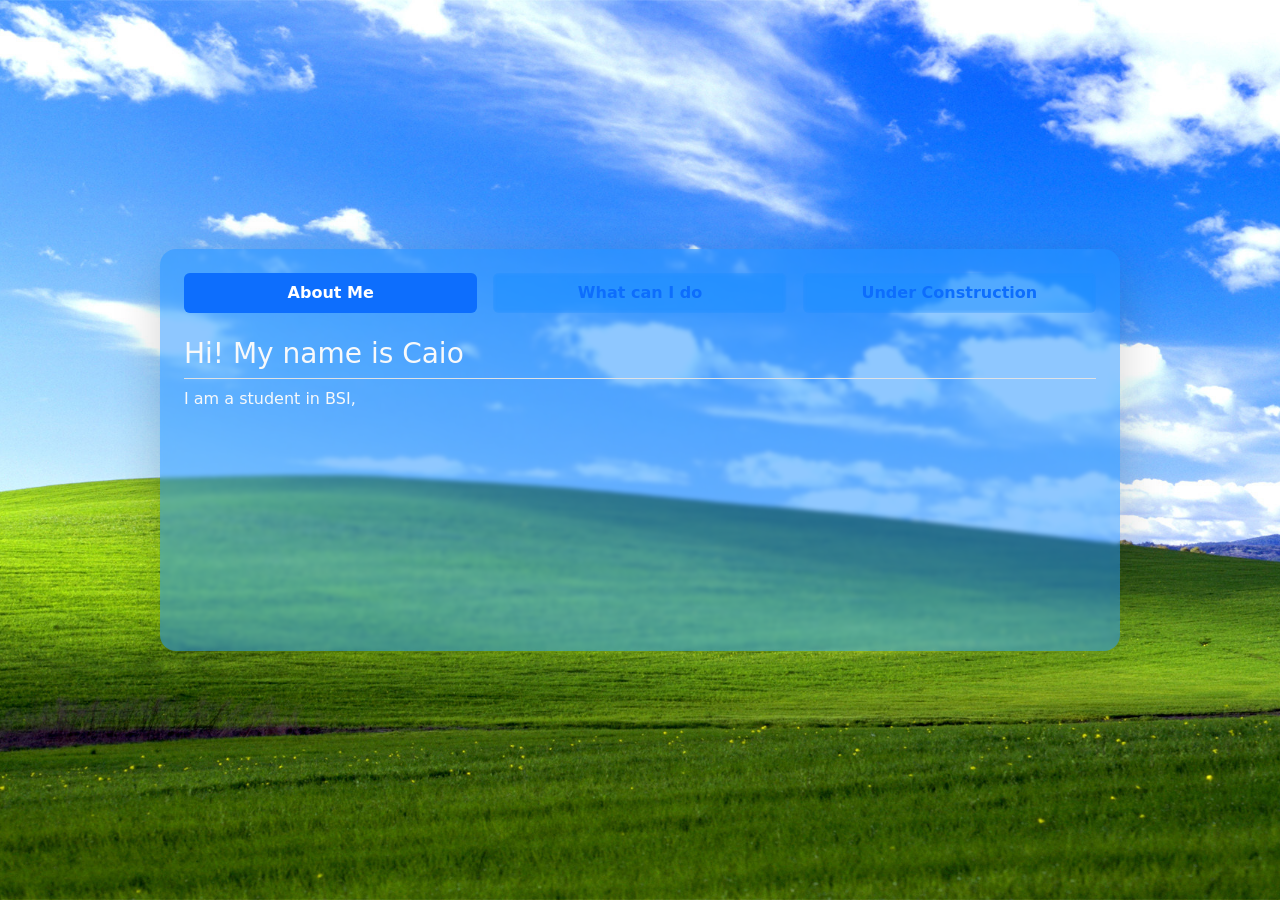
==== CVWebsite/index.html @ c32ebfb6 "Adding a lot of changes to the CV webpage" ====
<!DOCTYPE html>
<html lang="en">
<head>
    <meta charset="UTF-8">
    <meta name="viewport" content="width=device-width, initial-scale=1.0">
    
    <!-- Adding Bootstrap -->
    <!-- Link is for CSS and Script is for JS -->
    <link   href="https://cdn.jsdelivr.net/npm/bootstrap@5.3.8/dist/css/bootstrap.min.css" rel="stylesheet" integrity="sha384-sRIl4kxILFvY47J16cr9ZwB07vP4J8+LH7qKQnuqkuIAvNWLzeN8tE5YBujZqJLB" crossorigin="anonymous">
    <!-- Links style.css -->
    <link rel="stylesheet" href="style.css">
    <title>Caio Rangel CV</title>
</head>
<body>
    <!-- Here is the script for JS that the bootstrap requires -->
    <script src="https://cdn.jsdelivr.net/npm/bootstrap@5.3.8/dist/js/bootstrap.bundle.min.js" integrity="sha384-FKyoEForCGlyvwx9Hj09JcYn3nv7wiPVlz7YYwJrWVcXK/BmnVDxM+D2scQbITxI" crossorigin="anonymous"></script>

    <div class="d-flex justify-content-center align-items-center min-vh-100">

        <div class = "infoWindow w-75 p-4 rounded-4 shadow-lg text-center">

            <ul class="nav nav-pills row g-3 mb-4" id="pills-tab" role="tablist">

                <li class="col-md-4 nav-item" role="presentation">
                    <button class="aboutMe nav-link active fw-bold w-100 py-2" id="aboutTab" data-bs-toggle="pill" data-bs-target="#aboutContent" type="button" role="tab">
                        About Me
                    </button>
                </li>

                <li class="col-md-4 nav-item" role="presentation">
                    <button class="whatCanIDo nav-link fw-bold w-100 py-2 btn-light" id="whatCanIDoTab" data-bs-toggle="pill" data-bs-target="#whatCanIdoContent" type="button" role="tab">
                        What can I do
                    </button>
                </li>

                <li class="col-md-4 nav-item" role="presentation">
                    <button class="underConstruction nav-link fw-bold w-100 py-2 btn-light" id="underConstructionTab" data-bs-toggle="pill" data-bs-target="#underConstructioncontent" type="button" role="tab">
                        Under Construction
                    </button>
                </li>

            </ul>

            <div class="tab-content text-light text-start" id="pills-tabContent">

                <div class="tab-pane fade show active" id="aboutContent" role="tabpanel">
                    <h3 class="border-bottom pb-2">Hi! My name is Caio</h3>
                    <p>I am a student in BSI, </p>
                </div>

                <div class="tab-pane fade" id="whatCanIdoContent" role="tabpanel">
                    <h3 class="border-bottom pb-2">My Toolkit</h3>
                    <ul>
                        <li>Python & Django</li>
                        <li>HTML, CSS, JavaScript</li>
                        <li>Ubuntu & Terminal Customization</li>
                    </ul>
                </div>

                <div class = "tab-pane fade d-flex justify-content-center" id="underConstructioncontent" role="tabpanel">
                    <img src="images/clubpenguin-penguin.gif" alt="Penguin drilling">
                </div>
            </div>

        </div>

    </div>

</body>
</html>
---- CVWebsite/style.css ----
body{
    /* cleans margin */
    margin: 0;
    min-height: 100vh;
    
    /* creates the bas of the background */
    background-color: black;
    /* background-image: url("images/ascii-background.png"); */
    /* background-image: url("images/ascii-backgroundDark.png"); */
    background-image: url("images/hKOGoex.jpg");
    
    /* Adds some fixes to the images */
    background-position: center;
    background-repeat: no-repeat;
    background-size: cover;

    /* When scrolling, fixes the image */
    background-attachment: fixed;
}

.infoWindow{
    background-color: rgba(30, 144, 255, 0.50); 
    
    /* Optional: Adds a modern frosted-glass blur behind the window */
    backdrop-filter: blur(2px);


}

.aboutMeInfo{
    background-color: rgba(30, 144, 255, 0.05); 
    
    /* Optional: Adds a modern frosted-glass blur behind the window */
    backdrop-filter: blur(2px);
}

.aboutMe{
    background-color: rgba(30, 144, 255, 0.05); 
    
    /* Optional: Adds a modern frosted-glass blur behind the window */
    backdrop-filter: blur(2px);
}

.whatCanIDo{
    background-color: rgba(30, 144, 255, 0.05); 
    
    /* Optional: Adds a modern frosted-glass blur behind the window */
    backdrop-filter: blur(2px);
}

.underConstruction{
    background-color: rgba(30, 144, 255, 0.05); 
    
    /* Optional: Adds a modern frosted-glass blur behind the window */
    backdrop-filter: blur(2px);
    
}

.underConstructioncontent{
    align-items: center;
}
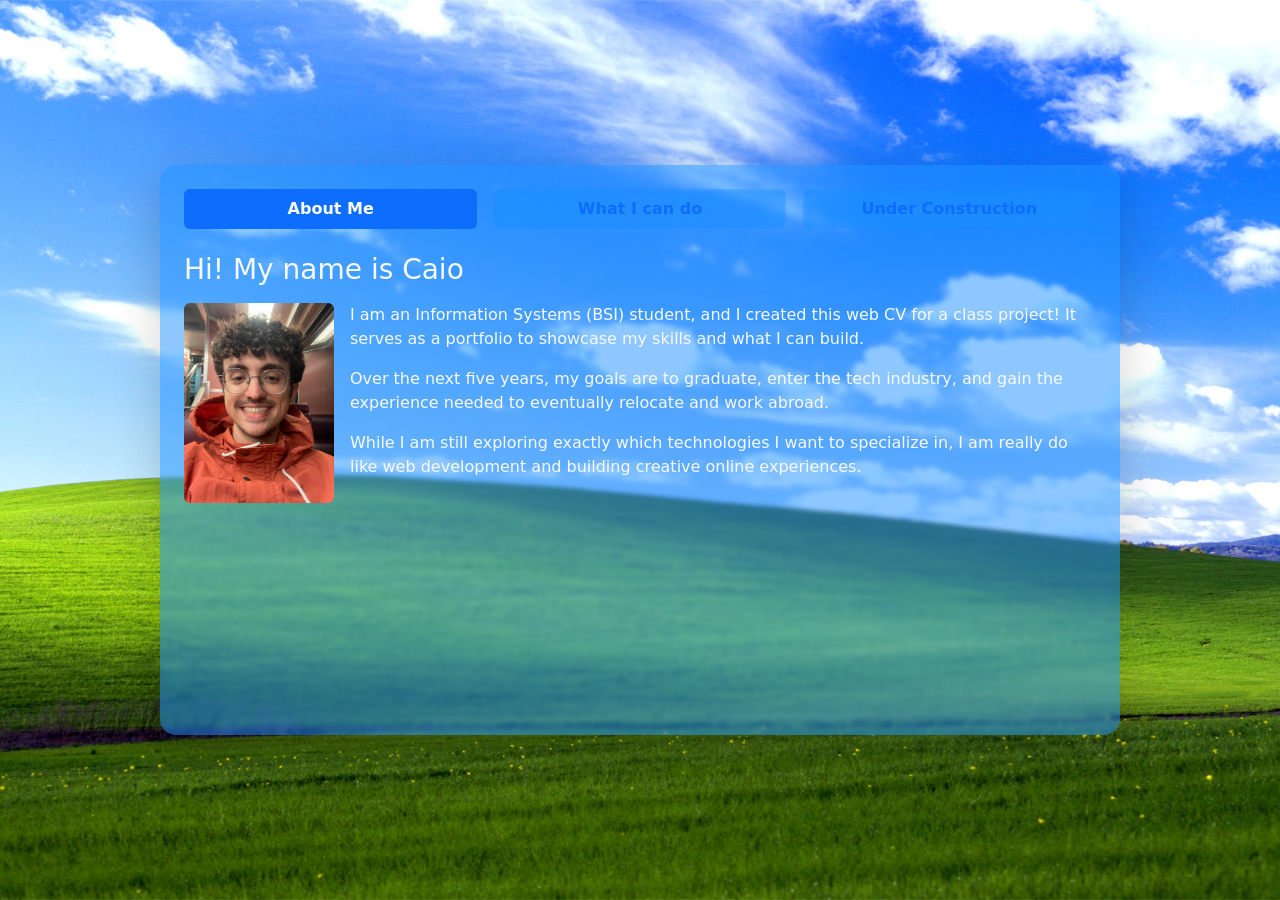
==== commit 1918e1a9: "Adding more stuff" ====
--- a/CVWebsite/index.html
+++ b/CVWebsite/index.html
@@ -29,7 +29,7 @@
 
                 <li class="col-md-4 nav-item" role="presentation">
                     <button class="whatCanIDo nav-link fw-bold w-100 py-2 btn-light" id="whatCanIDoTab" data-bs-toggle="pill" data-bs-target="#whatCanIdoContent" type="button" role="tab">
-                        What can I do
+                        What I can do
                     </button>
                 </li>
 
@@ -44,16 +44,28 @@
             <div class="tab-content text-light text-start" id="pills-tabContent">
 
                 <div class="tab-pane fade show active" id="aboutContent" role="tabpanel">
-                    <h3 class="border-bottom pb-2">Hi! My name is Caio</h3>
-                    <p>I am a student in BSI, </p>
+                    <h3>Hi! My name is Caio</h3>
+                    <div class="clearfix mt-3">
+                            
+                        <img src="images/IMG_1632.jpg" class="rounded float-sm-start me-3 mb-2" style="width: 150px;" alt="A photo of Caio">                            
+                            <p>
+                                I am an Information Systems (BSI) student, and I created this web CV for a class project! It serves as a portfolio to showcase my skills and what I can build.
+                            </p>
+                            <p>
+                                Over the next five years, my goals are to graduate, enter the tech industry, and gain the experience needed to eventually relocate and work abroad. 
+                            </p>
+                            <p>
+                                While I am still exploring exactly which technologies I want to specialize in, I am really do like web development and building creative online experiences.
+                            </p>
+                    </div>
                 </div>
 
                 <div class="tab-pane fade" id="whatCanIdoContent" role="tabpanel">
                     <h3 class="border-bottom pb-2">My Toolkit</h3>
                     <ul>
-                        <li>Python & Django</li>
-                        <li>HTML, CSS, JavaScript</li>
-                        <li>Ubuntu & Terminal Customization</li>
+                        <li>Languages: Python, C, C# and Java</li>
+                        <li>Some more specific stuff: DJango, HTML, CSS and JavaScript</li>
+                        <li>And more!</li>
                     </ul>
                 </div>
 
--- a/CVWebsite/style.css
+++ b/CVWebsite/style.css
@@ -55,7 +55,3 @@
     backdrop-filter: blur(2px);
     
 }
-
-.underConstructioncontent{
-    align-items: center;
-}
